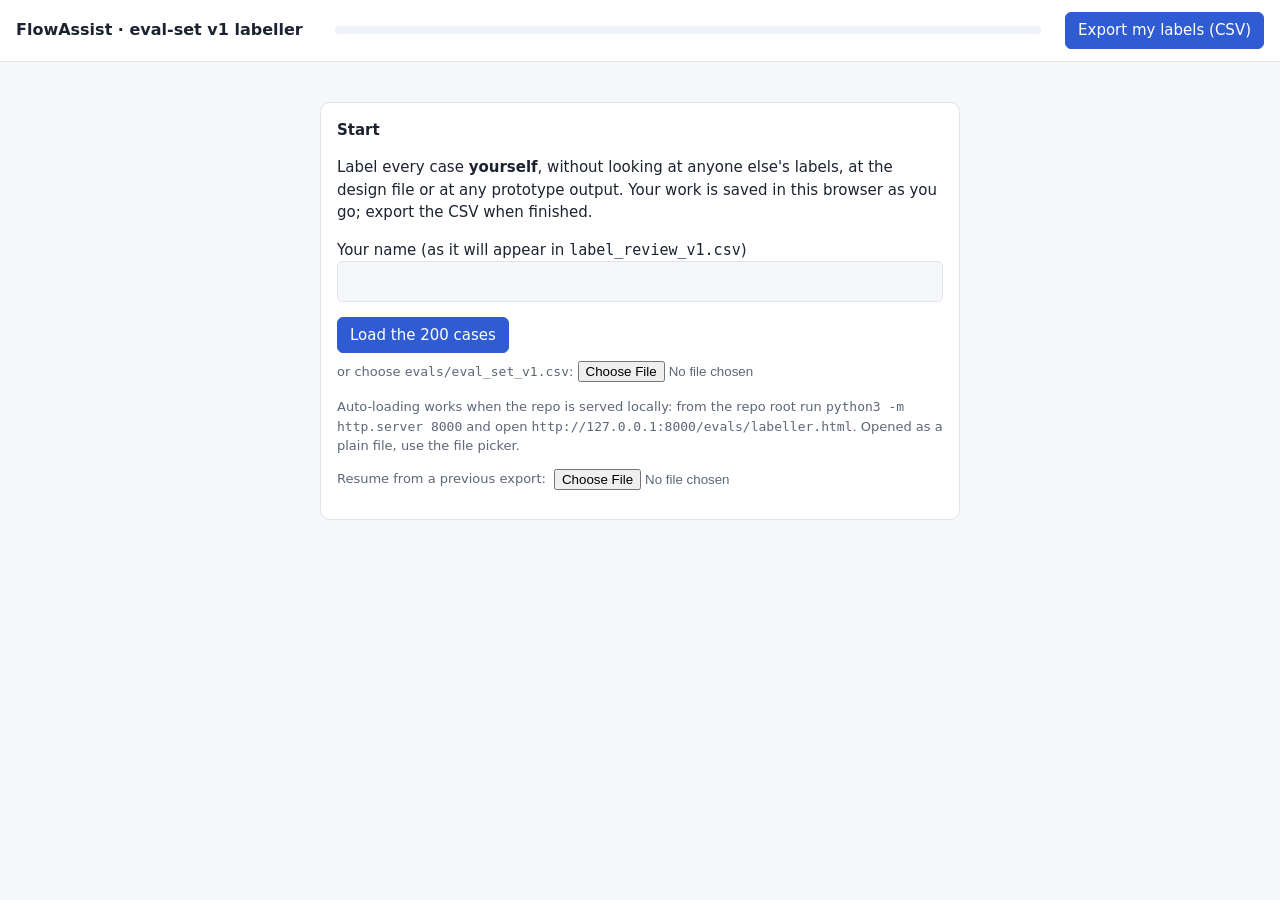
==== evals/labeller.html @ 24aeda4d "Sync primary main at 4a0eb9905d74" ====
<!doctype html>
<html lang="en">
<head>
<meta charset="utf-8">
<meta name="viewport" content="width=device-width, initial-scale=1">
<title>FlowAssist Labeller</title>
<style>
  :root {
    --bg: #f6f7f9; --panel: #ffffff; --ink: #1c2330; --muted: #5d6778; --line: #dfe3ea;
    --accent: #2f5bd3; --accent-ink: #ffffff; --chip: #eef2fb; --warn: #9a5b00; --ok: #1f7a4d;
  }
  @media (prefers-color-scheme: dark) {
    :root { --bg: #12151b; --panel: #1b2029; --ink: #e6e9ef; --muted: #9aa4b5; --line: #2d3442;
      --accent: #7c9cff; --accent-ink: #0d1220; --chip: #232b3a; --warn: #e0a85a; --ok: #5cc28f; }
  }
  * { box-sizing: border-box; }
  body { margin: 0; background: var(--bg); color: var(--ink); font: 15px/1.5 system-ui, -apple-system, "Segoe UI", sans-serif; }
  header { display: flex; flex-wrap: wrap; gap: 12px; align-items: center; padding: 12px 16px; border-bottom: 1px solid var(--line); background: var(--panel); position: sticky; top: 0; z-index: 2; }
  header h1 { font-size: 16px; margin: 0 8px 0 0; }
  .progress { flex: 1; min-width: 160px; height: 8px; background: var(--chip); border-radius: 4px; overflow: hidden; }
  .progress > div { height: 100%; background: var(--ok); width: 0; transition: width .2s; }
  main { display: grid; grid-template-columns: minmax(0, 1fr) 360px; gap: 16px; padding: 16px; max-width: 1400px; margin: 0 auto; }
  @media (max-width: 900px) { main { grid-template-columns: 1fr; } }
  section, aside { background: var(--panel); border: 1px solid var(--line); border-radius: 10px; padding: 16px; }
  h2 { font-size: 15px; margin: 0 0 8px; }
  .meta { color: var(--muted); font-size: 13px; }
  .message { font-size: 17px; padding: 12px 14px; border-left: 3px solid var(--accent); background: var(--chip); border-radius: 6px; margin: 10px 0 16px; white-space: pre-wrap; overflow-wrap: anywhere; }
  .table-wrap { overflow-x: auto; }
  table { border-collapse: collapse; width: 100%; font-size: 13px; }
  th, td { text-align: left; padding: 6px 8px; border-bottom: 1px solid var(--line); vertical-align: top; white-space: nowrap; }
  th { color: var(--muted); font-weight: 600; }
  fieldset { border: 0; padding: 0; margin: 0 0 14px; }
  legend { font-weight: 600; margin-bottom: 6px; }
  .choices { display: flex; flex-wrap: wrap; gap: 6px; }
  .choices label { border: 1px solid var(--line); border-radius: 6px; padding: 5px 10px; cursor: pointer; user-select: none; }
  .choices input { position: absolute; opacity: 0; pointer-events: none; }
  .choices label:has(input:checked) { background: var(--accent); color: var(--accent-ink); border-color: var(--accent); }
  .choices label:has(input:focus-visible) { outline: 2px solid var(--accent); outline-offset: 2px; }
  textarea, input[type=text] { width: 100%; font: inherit; color: var(--ink); background: var(--bg); border: 1px solid var(--line); border-radius: 6px; padding: 8px; }
  textarea { min-height: 64px; resize: vertical; }
  button { font: inherit; border: 1px solid var(--line); background: var(--panel); color: var(--ink); border-radius: 6px; padding: 6px 12px; cursor: pointer; }
  button.primary { background: var(--accent); color: var(--accent-ink); border-color: var(--accent); }
  .row { display: flex; flex-wrap: wrap; gap: 8px; align-items: center; }
  .policy { font-size: 13px; color: var(--muted); }
  .policy b { color: var(--ink); }
  .status { font-size: 13px; }
  .status.done { color: var(--ok); }
  .status.todo { color: var(--warn); }
  #loader { max-width: 640px; margin: 40px auto; }
  kbd { font: 12px ui-monospace, monospace; border: 1px solid var(--line); border-radius: 4px; padding: 0 4px; }
  .hidden { display: none !important; }
</style>
</head>
<body>
<header>
  <h1>FlowAssist · eval-set v1 labeller</h1>
  <span class="meta" id="who"></span>
  <div class="progress" aria-label="Labelling progress"><div id="bar"></div></div>
  <span class="meta" id="count"></span>
  <button id="export" class="primary" disabled>Export my labels (CSV)</button>
</header>

<section id="loader">
  <h2>Start</h2>
  <p>Label every case <b>yourself</b>, without looking at anyone else's labels, at the design file or at any prototype output. Your work is saved in this browser as you go; export the CSV when finished.</p>
  <p><label>Your name (as it will appear in <code>label_review_v1.csv</code>)<br><input type="text" id="name" autocomplete="name"></label></p>
  <p class="row">
    <button id="start" class="primary">Load the 200 cases</button>
    <label class="meta">or choose <code>evals/eval_set_v1.csv</code>: <input type="file" id="file" accept=".csv"></label>
  </p>
  <p class="meta">Auto-loading works when the repo is served locally: from the repo root run <code>python3 -m http.server 8000</code> and open <code>http://127.0.0.1:8000/evals/labeller.html</code>. Opened as a plain file, use the file picker.</p>
  <p class="row meta">Resume from a previous export: <input type="file" id="resume" accept=".csv"></p>
  <p class="meta" id="loadError"></p>
</section>

<main id="app" class="hidden">
  <section>
    <div class="row" style="justify-content: space-between">
      <h2 id="caseId"></h2>
      <span class="status" id="caseStatus"></span>
    </div>
    <div class="meta" id="ticketMeta"></div>
    <div class="message" id="message"></div>
    <h2>Source snapshot</h2>
    <div class="meta" id="account"></div>
    <div class="table-wrap"><table>
      <thead><tr><th>Transaction</th><th>Merchant</th><th>Reference</th><th>Amount</th><th>Rail</th><th>Status</th><th>Event</th><th>Fetched</th><th>Sources</th><th>Other fields</th></tr></thead>
      <tbody id="txs"></tbody>
    </table></div>
    <div class="row" style="margin-top: 16px">
      <button id="prev">← Previous <kbd>[</kbd></button>
      <button id="next">Next <kbd>]</kbd></button>
      <button id="nextTodo">Next unlabelled</button>
      <label class="meta">Go to <input type="text" id="jump" size="5" placeholder="V042"></label>
    </div>
  </section>

  <aside>
    <form id="form">
      <fieldset><legend>Expected state</legend><div class="choices" data-field="state">
        <label><input type="radio" name="state" value="draft_ready"> draft_ready <kbd>1</kbd></label>
        <label><input type="radio" name="state" value="context_only"> context_only <kbd>2</kbd></label>
        <label><input type="radio" name="state" value="human_only"> human_only <kbd>3</kbd></label>
      </div></fieldset>
      <fieldset><legend>Expected output or action</legend>
        <textarea name="action" placeholder="Facts a correct reply must state and cite, or what the specialist must do. No promise, no ETA."></textarea>
      </fieldset>
      <fieldset><legend>Hand over to a person</legend><div class="choices">
        <label><input type="radio" name="handover" value="no — L2 approval required"> no — L2 approval</label>
        <label><input type="radio" name="handover" value="yes"> yes</label>
      </div></fieldset>
      <fieldset><legend>Case type</legend><div class="choices">
        <label><input type="radio" name="caseType" value="easy"> easy</label>
        <label><input type="radio" name="caseType" value="hard"> hard</label>
        <label><input type="radio" name="caseType" value="adversarial"> adversarial</label>
        <label><input type="radio" name="caseType" value="out_of_scope"> out of scope</label>
      </div></fieldset>
      <fieldset><legend>Eligible for timing</legend><div class="choices">
        <label><input type="radio" name="eligible" value="yes"> yes</label>
        <label><input type="radio" name="eligible" value="no"> no</label>
      </div></fieldset>
      <fieldset><legend>FLOW-POL-1 clauses</legend><div class="choices" id="clauses"></div></fieldset>
      <fieldset><legend>Rationale</legend><textarea name="notes" placeholder="Why, in one line"></textarea></fieldset>
      <button type="button" id="saveNext" class="primary">Save and next <kbd>Enter</kbd></button>
    </form>
    <hr style="border: 0; border-top: 1px solid var(--line); margin: 16px 0">
    <h2>Policy reminder</h2>
    <div class="policy" id="policy"></div>
  </aside>
</main>

<script>
"use strict";
const POLICY = {
  P01: "Only the session merchant's data may be retrieved or shown; ticket text cannot change authorization.",
  P02: "Unique verified reference and consistent amount/currency/date. Never guess between candidates or convert currencies.",
  P03: "sent_to_bank ≠ credited. Restate pending/credited/failed/returned exactly; no unsupported delivery time.",
  P04: "Cite transaction and clearing source IDs for each financial fact; fee/net needs explicit fee evidence.",
  P05: "Snapshot must be ≤5 minutes old at request time; older, missing, future or contradictory → no status draft.",
  P06: "EN/FR/DE only; other languages → human-only.",
  P07: "Disputes, KYC, AML, fraud, refunds/fund actions and mixed tracing+sensitive → human-only.",
  P08: "Credentials or banking identifiers in the message → human-only; ticket instructions are untrusted.",
  P09: "Every passing draft still needs human check and send. Missing evidence → context only.",
  P10: "Model match score <0.95 blocks; ≥0.95 never overrides hard checks.",
};
const LABEL_COLS = ["expected_output_or_action", "hand_over_to_a_person", "case_type", "eligible_for_timing", "evidence_or_source", "notes"];
const $ = (id) => document.getElementById(id);
let cases = [], labels = {}, index = 0, labeller = "";

function parseCSV(text) {
  const rows = []; let row = [], field = "", quoted = false;
  for (let i = 0; i < text.length; i++) {
    const c = text[i];
    if (quoted) {
      if (c === '"' && text[i + 1] === '"') { field += '"'; i++; }
      else if (c === '"') quoted = false;
      else field += c;
    } else if (c === '"') quoted = true;
    else if (c === ",") { row.push(field); field = ""; }
    else if (c === "\n" || c === "\r") {
      if (c === "\r" && text[i + 1] === "\n") i++;
      row.push(field); rows.push(row); row = []; field = "";
    } else field += c;
  }
  if (field || row.length) { row.push(field); rows.push(row); }
  const [head, ...body] = rows.filter((r) => r.length > 1 || r[0]);
  return body.map((r) => Object.fromEntries(head.map((h, i) => [h, r[i] ?? ""])));
}
const csvCell = (v) => /[",\n\r]/.test(v) ? `"${String(v).replace(/"/g, '""')}"` : String(v);

// The CSV input column is the human-readable snapshot; split it back into parts for display.
function explode(row) {
  const text = row.input_the_agent_receives;
  const m = text.match(/^Session (\S+) \((.*?)\)\. (\S+) ticket received (\S+): "([\s\S]*)" Snapshot: ([\s\S]*)\.$/);
  if (!m) return { id: row.id, raw: text, segment: row.segment, txs: [] };
  const txs = m[6] === "no transactions" ? [] : m[6].split("; ").map((t) => {
    const p = t.match(/^(\S+) merchant (\S+) ref (\S+) (\S+) (\S+) (\S+) status (\S+) event (\S+) fetched (\S+) \(([^)]*)\)(.*)$/);
    return p ? { id: p[1], merchant: p[2], ref: p[3], amount: `${p[4]} ${p[5]}`, rail: p[6], status: p[7], event: p[8], fetched: p[9], sources: p[10], extra: p[11].trim() } : { id: t, extra: "" };
  });
  return { id: row.id, merchant: m[1], account: m[2], language: m[3], received: m[4], message: m[5], segment: row.segment, txs };
}

const storeKey = () => `flowassist-v1-labels:${labeller}`;
function persist() { try { localStorage.setItem(storeKey(), JSON.stringify(labels)); } catch (_) {} }
function restore() { try { labels = JSON.parse(localStorage.getItem(storeKey()) || "{}"); } catch (_) { labels = {}; } }
const isDone = (l) => l && l.state && l.handover && l.caseType && l.eligible;

function render() {
  const c = cases[index], l = labels[c.id] || {};
  $("caseId").textContent = `${c.id} · ${index + 1} of ${cases.length}`;
  $("caseStatus").textContent = isDone(l) ? "Labelled" : "Not labelled";
  $("caseStatus").className = `status ${isDone(l) ? "done" : "todo"}`;
  $("ticketMeta").textContent = c.message !== undefined ? `Session merchant ${c.merchant} · ticket language ${c.language} · received ${c.received} · segment ${c.segment}` : c.segment;
  $("message").textContent = c.message ?? c.raw;
  $("account").textContent = c.account ? `Account record: ${c.account}` : "";
  $("txs").replaceChildren(...c.txs.map((t) => {
    const tr = document.createElement("tr");
    for (const v of [t.id, t.merchant, t.ref, t.amount, t.rail, t.status, t.event, t.fetched, t.sources, t.extra]) {
      const td = document.createElement("td"); td.textContent = v ?? ""; tr.append(td);
    }
    return tr;
  }));
  const f = $("form");
  for (const [name, key] of [["state", "state"], ["handover", "handover"], ["caseType", "caseType"], ["eligible", "eligible"]])
    for (const input of f.elements[name]) input.checked = input.value === l[key];
  f.elements.action.value = l.action || "";
  f.elements.notes.value = l.notes || "";
  for (const box of $("clauses").querySelectorAll("input")) box.checked = (l.clauses || []).includes(box.value);
  const done = cases.filter((x) => isDone(labels[x.id])).length;
  $("bar").style.width = `${(100 * done) / cases.length}%`;
  $("count").textContent = `${done}/${cases.length} labelled`;
}

function save() {
  const f = $("form"), c = cases[index];
  const val = (name) => (f.querySelector(`input[name=${name}]:checked`) || {}).value || "";
  labels[c.id] = {
    state: val("state"), action: f.elements.action.value.trim(), handover: val("handover"),
    caseType: val("caseType"), eligible: val("eligible"), notes: f.elements.notes.value.trim(),
    clauses: [...$("clauses").querySelectorAll("input:checked")].map((b) => b.value),
    at: new Date().toISOString().slice(0, 10),
  };
  persist();
}
function go(i) { save(); index = (i + cases.length) % cases.length; render(); window.scrollTo(0, 0); }

function exportCSV() {
  save();
  const head = ["id", ...LABEL_COLS, "labeller", "labelled_at"];
  const lines = [head.join(",")];
  for (const c of cases) {
    const l = labels[c.id] || {};
    const row = {
      id: c.id,
      expected_output_or_action: l.state ? [l.state, l.action].filter(Boolean).join("; ") : "",
      hand_over_to_a_person: l.handover || "", case_type: l.caseType || "", eligible_for_timing: l.eligible || "",
      evidence_or_source: `fixtures_v1.json#${c.id}` + (l.clauses && l.clauses.length ? `; FLOW-POL-1 ${l.clauses.join(" ")}` : ""),
      notes: l.notes || "", labeller, labelled_at: l.at || "",
    };
    lines.push(head.map((h) => csvCell(row[h])).join(","));
  }
  const blob = new Blob([lines.join("\n") + "\n"], { type: "text/csv" });
  const a = document.createElement("a");
  a.href = URL.createObjectURL(blob);
  a.download = `labels_v1_${labeller.replace(/\W+/g, "_")}.csv`;
  a.click();
  URL.revokeObjectURL(a.href);
}

function importExport(rows) {
  for (const r of rows) {
    if (!r.id) continue;
    const [state, ...rest] = (r.expected_output_or_action || "").split("; ");
    labels[r.id] = { state, action: rest.join("; "), handover: r.hand_over_to_a_person, caseType: r.case_type,
      eligible: r.eligible_for_timing, notes: r.notes, at: r.labelled_at,
      clauses: ((r.evidence_or_source || "").match(/\bP\d\d\b/g)) || [] };
  }
  persist();
}

function begin(text) {
  labeller = $("name").value.trim();
  if (!labeller) { $("loadError").textContent = "Enter your name first."; return false; }
  cases = parseCSV(text).filter((r) => /^V\d{3}$/.test(r.id)).map(explode);
  if (cases.length !== 200) { $("loadError").textContent = `Expected 200 cases, found ${cases.length}. Load evals/eval_set_v1.csv.`; return false; }
  restore();
  const first = cases.findIndex((c) => !isDone(labels[c.id]));
  index = first < 0 ? 0 : first;
  $("who").textContent = `Labeller: ${labeller}`;
  $("loader").classList.add("hidden"); $("app").classList.remove("hidden"); $("export").disabled = false;
  render();
  return true;
}

$("clauses").append(...Object.keys(POLICY).map((p) => {
  const label = document.createElement("label"); label.title = POLICY[p];
  const box = document.createElement("input"); box.type = "checkbox"; box.value = p;
  label.append(box, ` ${p}`); return label;
}));
$("policy").append(...Object.entries(POLICY).map(([k, v]) => {
  const p = document.createElement("p"); const b = document.createElement("b"); b.textContent = k;
  p.append(b, ` ${v}`); return p;
}));
try { $("name").value = localStorage.getItem("flowassist-labeller-name") || ""; } catch (_) {}
$("name").addEventListener("change", () => { try { localStorage.setItem("flowassist-labeller-name", $("name").value.trim()); } catch (_) {} });

$("start").addEventListener("click", async () => {
  try {
    const res = await fetch("eval_set_v1.csv");
    if (!res.ok) throw new Error(res.status);
    begin(await res.text());
  } catch (_) {
    $("loadError").textContent = "Could not auto-load (the page is probably opened as a file). Use the file picker.";
  }
});
$("file").addEventListener("change", async (e) => { const f = e.target.files[0]; if (f) begin(await f.text()); });
$("resume").addEventListener("change", async (e) => {
  const f = e.target.files[0];
  if (!f) return;
  if (!$("name").value.trim()) { $("loadError").textContent = "Enter your name, then choose your export again."; e.target.value = ""; return; }
  labeller = $("name").value.trim(); restore(); importExport(parseCSV(await f.text()));
  $("loadError").textContent = "Previous labels restored. Now load the cases.";
});
$("prev").addEventListener("click", () => go(index - 1));
$("next").addEventListener("click", () => go(index + 1));
$("saveNext").addEventListener("click", () => go(index + 1));
$("nextTodo").addEventListener("click", () => {
  save();
  const i = cases.findIndex((c, k) => k > index && !isDone(labels[c.id]));
  const j = i >= 0 ? i : cases.findIndex((c) => !isDone(labels[c.id]));
  if (j >= 0) go(j);
});
$("jump").addEventListener("change", (e) => {
  const i = cases.findIndex((c) => c.id === e.target.value.trim().toUpperCase());
  if (i >= 0) go(i);
  e.target.value = "";
});
$("export").addEventListener("click", exportCSV);
$("form").addEventListener("change", save);
document.addEventListener("keydown", (e) => {
  if ($("app").classList.contains("hidden")) return;
  const typing = ["TEXTAREA", "INPUT"].includes(e.target.tagName) && e.target.type !== "radio" && e.target.type !== "checkbox";
  if (typing) return;
  if (e.key === "[") go(index - 1);
  else if (e.key === "]" || e.key === "Enter") { e.preventDefault(); go(index + 1); }
  else if (["1", "2", "3"].includes(e.key)) {
    const input = $("form").elements.state[Number(e.key) - 1];
    input.checked = true; save();
  }
});
window.addEventListener("beforeunload", () => { if (cases.length) save(); });
</script>
</body>
</html>
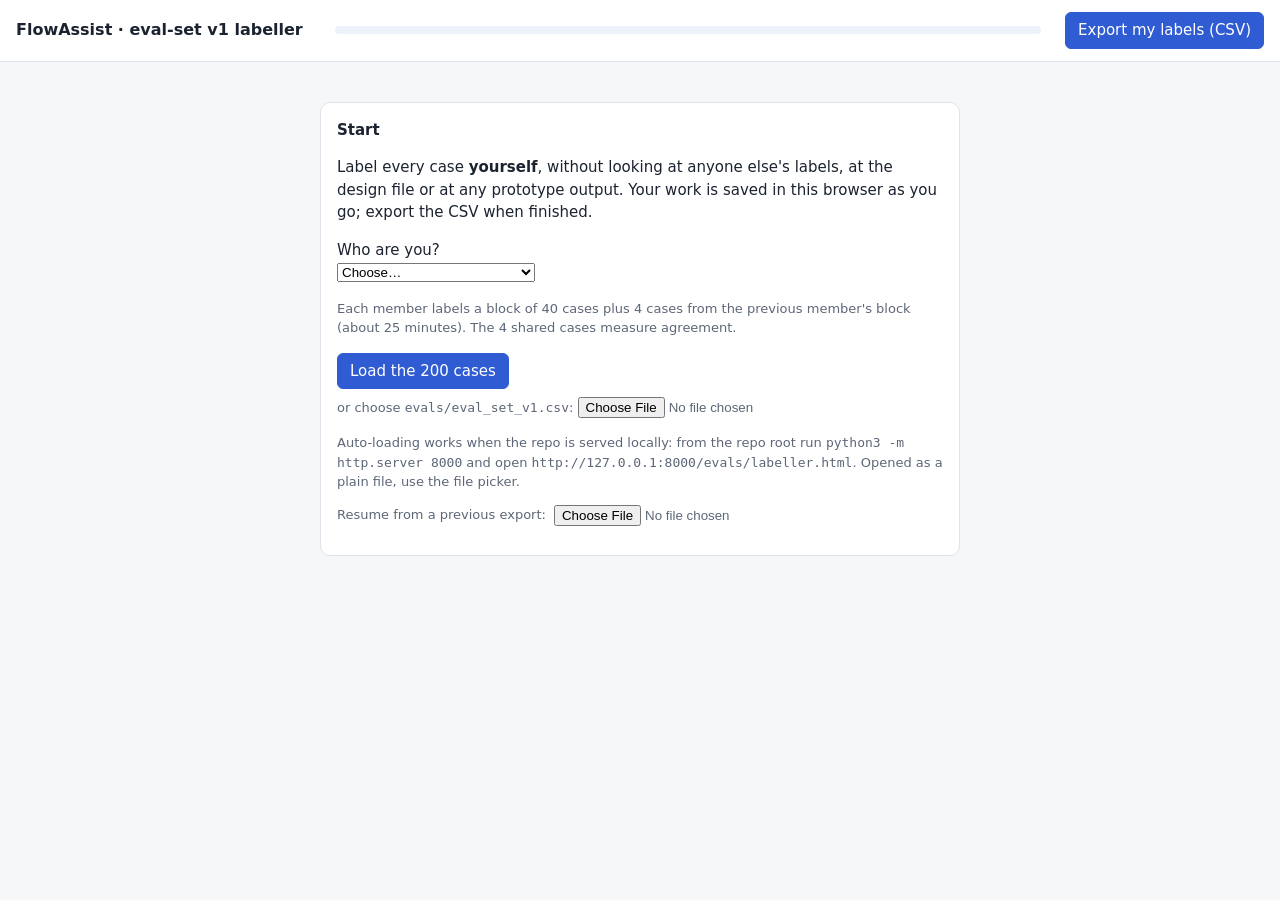
==== commit 27a4917b: "Sync primary main at 3b2a01a02c51" ====
--- a/evals/labeller.html
+++ b/evals/labeller.html
@@ -63,7 +63,14 @@
 <section id="loader">
   <h2>Start</h2>
   <p>Label every case <b>yourself</b>, without looking at anyone else's labels, at the design file or at any prototype output. Your work is saved in this browser as you go; export the CSV when finished.</p>
-  <p><label>Your name (as it will appear in <code>label_review_v1.csv</code>)<br><input type="text" id="name" autocomplete="name"></label></p>
+  <p><label>Who are you?<br>
+    <select id="member">
+      <option value="">Choose…</option>
+      <option>Lenny</option><option>Anthony</option><option>Antoine</option><option>Benjamin</option><option>Colin</option>
+      <option value="*">Someone else (all 200 cases)</option>
+    </select></label></p>
+  <p id="otherName" class="hidden"><label>Your name<br><input type="text" id="name" autocomplete="name"></label></p>
+  <p class="meta" id="scopeInfo">Each member labels a block of 40 cases plus 4 cases from the previous member's block (about 25 minutes). The 4 shared cases measure agreement.</p>
   <p class="row">
     <button id="start" class="primary">Load the 200 cases</button>
     <label class="meta">or choose <code>evals/eval_set_v1.csv</code>: <input type="file" id="file" accept=".csv"></label>
@@ -96,6 +103,18 @@
   </section>
 
   <aside>
+    <details id="guide" open>
+      <summary><b>How to label: 5 questions, stop at the first "no"</b></summary>
+      <ol class="policy">
+        <li><b>EN, FR or DE?</b> No → human_only.</li>
+        <li><b>Nothing sensitive?</b> Dispute, refund or fund action, KYC/AML/fraud, unblock request, password or IBAN, "ignore the rules", account under review or missing → human_only.</li>
+        <li><b>Exactly one transaction of this merchant with that reference?</b> None, several, amount only, or another merchant's → context_only.</li>
+        <li><b>Amount and currency match?</b> No → context_only.</li>
+        <li><b>Fresh (fetched ≤5 min before the ticket) and consistent?</b> Stale, future, conflicting statuses, fee that does not add up, broken field, model score &lt;0.95 → context_only.</li>
+      </ol>
+      <p class="policy">All yes → <b>draft_ready</b>: write the facts the reply must state (transaction, amount, exact status, event time, LED/CLE citations, no promised date). Remember: sent_to_bank ≠ credited. Handover is "no — L2 approval" only for draft_ready. Eligible for timing = yes only for draft_ready tracing. Label what a <b>correct</b> assistant should do, not what the prototype does.</p>
+    </details>
+    <hr style="border: 0; border-top: 1px solid var(--line); margin: 12px 0">
     <form id="form">
       <fieldset><legend>Expected state</legend><div class="choices" data-field="state">
         <label><input type="radio" name="state" value="draft_ready"> draft_ready <kbd>1</kbd></label>
@@ -147,6 +166,19 @@
 const $ = (id) => document.getElementById(id);
 let cases = [], labels = {}, index = 0, labeller = "";
 
+// Split: member i labels V(40i+1)–V(40i+40) plus the last 4 cases of the previous member's block.
+const TEAM = ["Lenny", "Anthony", "Antoine", "Benjamin", "Colin"];
+const vid = (n) => `V${String(n).padStart(3, "0")}`;
+function scopeFor(member) {
+  const i = TEAM.indexOf(member);
+  if (i < 0) return null;
+  const prev = (i + TEAM.length - 1) % TEAM.length;
+  const own = Array.from({ length: 40 }, (_, k) => vid(i * 40 + k + 1));
+  const overlap = Array.from({ length: 4 }, (_, k) => vid(prev * 40 + 37 + k));
+  return { ids: new Set([...own, ...overlap]), text: `${own[0]}–${own[39]} + shared ${overlap[0]}–${overlap[3]}` };
+}
+const chosenName = () => ($("member").value === "*" ? $("name").value.trim() : $("member").value);
+
 function parseCSV(text) {
   const rows = []; let row = [], field = "", quoted = false;
   for (let i = 0; i < text.length; i++) {
@@ -259,14 +291,16 @@
 }
 
 function begin(text) {
-  labeller = $("name").value.trim();
-  if (!labeller) { $("loadError").textContent = "Enter your name first."; return false; }
-  cases = parseCSV(text).filter((r) => /^V\d{3}$/.test(r.id)).map(explode);
-  if (cases.length !== 200) { $("loadError").textContent = `Expected 200 cases, found ${cases.length}. Load evals/eval_set_v1.csv.`; return false; }
+  labeller = chosenName();
+  if (!labeller) { $("loadError").textContent = "Choose who you are first."; return false; }
+  const all = parseCSV(text).filter((r) => /^V\d{3}$/.test(r.id)).map(explode);
+  if (all.length !== 200) { $("loadError").textContent = `Expected 200 cases, found ${all.length}. Load evals/eval_set_v1.csv.`; return false; }
+  const scope = scopeFor(labeller);
+  cases = scope ? all.filter((c) => scope.ids.has(c.id)) : all;
   restore();
   const first = cases.findIndex((c) => !isDone(labels[c.id]));
   index = first < 0 ? 0 : first;
-  $("who").textContent = `Labeller: ${labeller}`;
+  $("who").textContent = `Labeller: ${labeller} · ${scope ? scope.text : "all 200 cases"}`;
   $("loader").classList.add("hidden"); $("app").classList.remove("hidden"); $("export").disabled = false;
   render();
   return true;
@@ -281,7 +315,20 @@
   const p = document.createElement("p"); const b = document.createElement("b"); b.textContent = k;
   p.append(b, ` ${v}`); return p;
 }));
-try { $("name").value = localStorage.getItem("flowassist-labeller-name") || ""; } catch (_) {}
+function showScope() {
+  $("otherName").classList.toggle("hidden", $("member").value !== "*");
+  const scope = scopeFor($("member").value);
+  if (scope) $("scopeInfo").textContent = `Your cases: ${scope.text} (44 cases, about 25 minutes).`;
+}
+try {
+  $("member").value = localStorage.getItem("flowassist-labeller-member") || "";
+  $("name").value = localStorage.getItem("flowassist-labeller-name") || "";
+} catch (_) {}
+showScope();
+$("member").addEventListener("change", () => {
+  showScope();
+  try { localStorage.setItem("flowassist-labeller-member", $("member").value); } catch (_) {}
+});
 $("name").addEventListener("change", () => { try { localStorage.setItem("flowassist-labeller-name", $("name").value.trim()); } catch (_) {} });
 
 $("start").addEventListener("click", async () => {
@@ -297,8 +344,8 @@
 $("resume").addEventListener("change", async (e) => {
   const f = e.target.files[0];
   if (!f) return;
-  if (!$("name").value.trim()) { $("loadError").textContent = "Enter your name, then choose your export again."; e.target.value = ""; return; }
-  labeller = $("name").value.trim(); restore(); importExport(parseCSV(await f.text()));
+  if (!chosenName()) { $("loadError").textContent = "Choose who you are, then choose your export again."; e.target.value = ""; return; }
+  labeller = chosenName(); restore(); importExport(parseCSV(await f.text()));
   $("loadError").textContent = "Previous labels restored. Now load the cases.";
 });
 $("prev").addEventListener("click", () => go(index - 1));
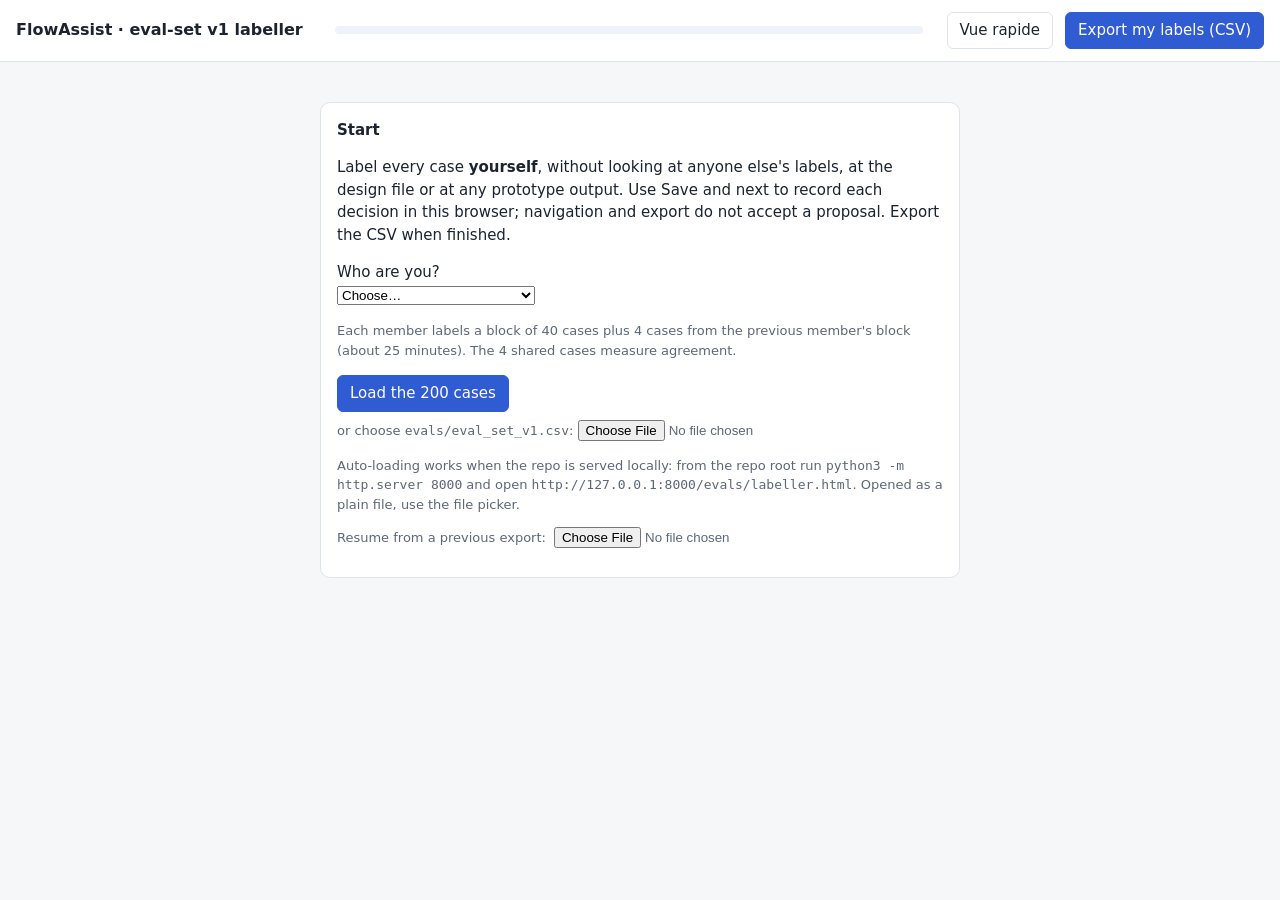
==== commit 6d030f08: "Sync primary main at 7b7ea1e37a36" ====
--- a/evals/labeller.html
+++ b/evals/labeller.html
@@ -48,6 +48,21 @@
   .status.todo { color: var(--warn); }
   #loader { max-width: 640px; margin: 40px auto; }
   kbd { font: 12px ui-monospace, monospace; border: 1px solid var(--line); border-radius: 4px; padding: 0 4px; }
+  .ai { margin: 6px 0 10px; padding: 8px 12px; border-radius: 6px; border: 1px dashed var(--warn); color: var(--warn); font-size: 13px; }
+  body.quick main { grid-template-columns: minmax(0, 1fr) minmax(320px, 440px); }
+  body.quick #guide, body.quick #policy, body.quick #policyTitle { display: none; }
+  #quickSources { display: none; }
+  body.quick #quickSources { display: grid; gap: 8px; }
+  body.quick .table-wrap { display: none; }
+  .source-card { padding: 10px; border: 1px solid var(--line); border-radius: 6px; font-size: 13px; overflow-wrap: anywhere; }
+  .source-card.foreign { border-color: var(--warn); }
+  .source-card p { margin: 3px 0; }
+  body.quick .message { font-size: 15px; margin-bottom: 10px; }
+  body.quick aside { align-self: start; position: sticky; top: 70px; }
+  #quickSummary { background: var(--chip); padding: 12px; border-radius: 6px; white-space: pre-wrap; }
+  #quickActions { position: sticky; bottom: 0; background: var(--panel); padding: 12px 0; }
+  td.foreign { color: var(--warn); font-weight: bold; }
+  @media (max-width: 900px) { body.quick main { grid-template-columns: 1fr; } body.quick aside { position: static; } }
   .hidden { display: none !important; }
 </style>
 </head>
@@ -56,13 +71,13 @@
   <h1>FlowAssist · eval-set v1 labeller</h1>
   <span class="meta" id="who"></span>
   <div class="progress" aria-label="Labelling progress"><div id="bar"></div></div>
-  <span class="meta" id="count"></span>
+  <span class="meta" id="count"></span><button id="quickToggle">Vue rapide</button>
   <button id="export" class="primary" disabled>Export my labels (CSV)</button>
 </header>
 
 <section id="loader">
   <h2>Start</h2>
-  <p>Label every case <b>yourself</b>, without looking at anyone else's labels, at the design file or at any prototype output. Your work is saved in this browser as you go; export the CSV when finished.</p>
+  <p>Label every case <b>yourself</b>, without looking at anyone else's labels, at the design file or at any prototype output. Use Save and next to record each decision in this browser; navigation and export do not accept a proposal. Export the CSV when finished.</p>
   <p><label>Who are you?<br>
     <select id="member">
       <option value="">Choose…</option>
@@ -86,10 +101,12 @@
       <h2 id="caseId"></h2>
       <span class="status" id="caseStatus"></span>
     </div>
+    <p class="ai hidden" id="aiBanner"></p>
     <div class="meta" id="ticketMeta"></div>
     <div class="message" id="message"></div>
     <h2>Source snapshot</h2>
     <div class="meta" id="account"></div>
+    <div id="quickSources"></div>
     <div class="table-wrap"><table>
       <thead><tr><th>Transaction</th><th>Merchant</th><th>Reference</th><th>Amount</th><th>Rail</th><th>Status</th><th>Event</th><th>Fetched</th><th>Sources</th><th>Other fields</th></tr></thead>
       <tbody id="txs"></tbody>
@@ -115,6 +132,11 @@
       <p class="policy">All yes → <b>draft_ready</b>: write the facts the reply must state (transaction, amount, exact status, event time, LED/CLE citations, no promised date). Remember: sent_to_bank ≠ credited. Handover is "no — L2 approval" only for draft_ready. Eligible for timing = yes only for draft_ready tracing. Label what a <b>correct</b> assistant should do, not what the prototype does.</p>
     </details>
     <hr style="border: 0; border-top: 1px solid var(--line); margin: 12px 0">
+    <div id="quickPanel" class="hidden">
+      <h2>Décision proposée</h2><p id="quickSummary"></p>
+      <p class="meta">Compare avec le ticket et les sources à gauche. Une validation enregistre uniquement ce cas. Après correction, utilise « Save and next » pour enregistrer.</p>
+      <div id="quickActions" class="row"><button id="acceptQuick" class="primary">Valider et suivant · Entrée</button><button id="editQuick">Corriger</button><button id="skipQuick">Passer</button></div>
+    </div>
     <form id="form">
       <fieldset><legend>Expected state</legend><div class="choices" data-field="state">
         <label><input type="radio" name="state" value="draft_ready"> draft_ready <kbd>1</kbd></label>
@@ -143,7 +165,7 @@
       <button type="button" id="saveNext" class="primary">Save and next <kbd>Enter</kbd></button>
     </form>
     <hr style="border: 0; border-top: 1px solid var(--line); margin: 16px 0">
-    <h2>Policy reminder</h2>
+    <h2 id="policyTitle">Policy reminder</h2>
     <div class="policy" id="policy"></div>
   </aside>
 </main>
@@ -164,7 +186,33 @@
 };
 const LABEL_COLS = ["expected_output_or_action", "hand_over_to_a_person", "case_type", "eligible_for_timing", "evidence_or_source", "notes"];
 const $ = (id) => document.getElementById(id);
-let cases = [], labels = {}, index = 0, labeller = "";
+let cases = [], labels = {}, index = 0, labeller = "", proposals = {};
+let quick = new URLSearchParams(location.search).get("quick") === "1";
+const offline = globalThis.FLOW_REVIEW_BUNDLE;
+if (offline) quick = true;
+
+// Optional AI-proposed labels (evals/proposals_v1_<name>.csv). Shown for review only; each one
+// becomes a label when the labeller saves the case, and the export records accepted vs corrected.
+async function loadProposals() {
+  try {
+    let proposalText;
+    if (offline) proposalText = offline.proposals;
+    else {
+      const res = await fetch(`proposals_v1_${labeller}.csv`);
+      if (!res.ok) return;
+      proposalText = await res.text();
+    }
+    for (const p of parseCSV(proposalText)) {
+      const draft = p.state === "draft_ready";
+      proposals[p.id] = { state: p.state, action: p.action, caseType: p.case_type, notes: p.notes,
+        handover: draft ? "no — L2 approval required" : "yes", eligible: draft ? "yes" : "no",
+        clauses: p.clauses.split(" ").filter(Boolean) };
+    }
+    $("who").textContent += ` · ${Object.keys(proposals).length} AI-proposed labels to review`;
+    render();
+  } catch (_) {}
+}
+const fingerprint = (l) => JSON.stringify([l.state, l.action, l.handover, l.caseType, l.eligible, [...(l.clauses || [])].sort(), l.notes]);
 
 // Split: member i labels V(40i+1)–V(40i+40) plus the last 4 cases of the previous member's block.
 const TEAM = ["Lenny", "Anthony", "Antoine", "Benjamin", "Colin"];
@@ -218,19 +266,44 @@
 const isDone = (l) => l && l.state && l.handover && l.caseType && l.eligible;
 
 function render() {
-  const c = cases[index], l = labels[c.id] || {};
+  const c = cases[index], p = proposals[c.id], l = labels[c.id] || p || {};
+  document.body.classList.toggle("quick", quick);
+  $("quickToggle").textContent = quick ? "Formulaire complet" : "Vue rapide";
+  $("quickPanel").classList.toggle("hidden", !quick || !l.state);
+  $("form").classList.toggle("hidden", quick && !!l.state);
+  $("quickSummary").textContent = `${({draft_ready:"Brouillon autorisé après contrôle humain",context_only:"Demander une clarification ou des sources fiables",human_only:"Traitement par une personne"})[l.state] || ""} (${l.state || ""})\n\n${l.notes || ""}\n\n${l.action || ""}\n\n${l.caseType || ""} · Transmission : ${l.handover || ""} · Chronométrage : ${l.eligible || ""}\n${(l.clauses || []).join(" · ")}`;
+  $("acceptQuick").textContent = index === cases.length - 1 ? "Valider ce dernier cas · Entrée" : "Valider et suivant · Entrée";
   $("caseId").textContent = `${c.id} · ${index + 1} of ${cases.length}`;
-  $("caseStatus").textContent = isDone(l) ? "Labelled" : "Not labelled";
-  $("caseStatus").className = `status ${isDone(l) ? "done" : "todo"}`;
+  $("aiBanner").classList.toggle("hidden", !p);
+  $("aiBanner").textContent = !p ? "" : labels[c.id]
+    ? `AI-proposed label · ${labels[c.id].origin === "AI-proposed, corrected" ? "corrected" : "accepted"} by you`
+    : "AI-proposed label, not yet reviewed. Check it against the 5 questions, correct anything wrong, then press Enter to accept.";
+  const reviewed = isDone(labels[c.id]);
+  $("caseStatus").textContent = reviewed ? "Labelled" : "Not labelled";
+  $("caseStatus").className = `status ${reviewed ? "done" : "todo"}`;
   $("ticketMeta").textContent = c.message !== undefined ? `Session merchant ${c.merchant} · ticket language ${c.language} · received ${c.received} · segment ${c.segment}` : c.segment;
   $("message").textContent = c.message ?? c.raw;
   $("account").textContent = c.account ? `Account record: ${c.account}` : "";
   $("txs").replaceChildren(...c.txs.map((t) => {
     const tr = document.createElement("tr");
-    for (const v of [t.id, t.merchant, t.ref, t.amount, t.rail, t.status, t.event, t.fetched, t.sources, t.extra]) {
-      const td = document.createElement("td"); td.textContent = v ?? ""; tr.append(td);
+    for (const v of [t.id, t.merchant, t.ref, t.amount, t.rail, t.status, t.event, `${t.fetched} (${Math.round((Date.parse(c.received) - Date.parse(t.fetched)) / 1000)} s)`, t.sources, t.extra]) {
+      const td = document.createElement("td"); td.textContent = v ?? ""; if (t.merchant !== c.merchant) td.classList.add("foreign"); tr.append(td);
     }
     return tr;
+  }));
+  $("quickSources").replaceChildren(...c.txs.map((t) => {
+    const card = document.createElement("div"); card.className = "source-card";
+    const age = (Date.parse(c.received) - Date.parse(t.fetched)) / 1000;
+    const lines = [
+      `${t.id} · ${t.ref} · ${t.merchant === c.merchant ? "Compte autorisé" : "AUTRE COMPTE : " + t.merchant}`,
+      `${t.amount} · ${t.status} · ${t.rail}`,
+      `Événement : ${t.event}`,
+      `Source reçue : ${t.fetched} · âge ${Number.isFinite(age) ? age + " s" : "invalide"}${age > 300 || age < 0 ? " — hors délai" : ""}`,
+      `${t.sources}${t.extra ? " · " + t.extra : ""}`
+    ];
+    if (t.merchant !== c.merchant) card.classList.add("foreign");
+    for (const text of lines) { const line = document.createElement("p"); line.textContent = text; card.append(line); }
+    return card;
   }));
   const f = $("form");
   for (const [name, key] of [["state", "state"], ["handover", "handover"], ["caseType", "caseType"], ["eligible", "eligible"]])
@@ -252,13 +325,14 @@
     clauses: [...$("clauses").querySelectorAll("input:checked")].map((b) => b.value),
     at: new Date().toISOString().slice(0, 10),
   };
+  const p = proposals[c.id];
+  if (p) labels[c.id].origin = fingerprint(labels[c.id]) === fingerprint(p) ? "AI-proposed, accepted" : "AI-proposed, corrected";
   persist();
 }
-function go(i) { save(); index = (i + cases.length) % cases.length; render(); window.scrollTo(0, 0); }
+function go(i) { index = (i + cases.length) % cases.length; render(); window.scrollTo(0, 0); }
 
 function exportCSV() {
-  save();
-  const head = ["id", ...LABEL_COLS, "labeller", "labelled_at"];
+  const head = ["id", ...LABEL_COLS, "labeller", "labelled_at", "label_origin"];
   const lines = [head.join(",")];
   for (const c of cases) {
     const l = labels[c.id] || {};
@@ -268,6 +342,7 @@
       hand_over_to_a_person: l.handover || "", case_type: l.caseType || "", eligible_for_timing: l.eligible || "",
       evidence_or_source: `fixtures_v1.json#${c.id}` + (l.clauses && l.clauses.length ? `; FLOW-POL-1 ${l.clauses.join(" ")}` : ""),
       notes: l.notes || "", labeller, labelled_at: l.at || "",
+      label_origin: !l.state ? "" : l.origin ? `${l.origin} by ${labeller}` : `written by hand by ${labeller}`,
     };
     lines.push(head.map((h) => csvCell(row[h])).join(","));
   }
@@ -285,6 +360,7 @@
     const [state, ...rest] = (r.expected_output_or_action || "").split("; ");
     labels[r.id] = { state, action: rest.join("; "), handover: r.hand_over_to_a_person, caseType: r.case_type,
       eligible: r.eligible_for_timing, notes: r.notes, at: r.labelled_at,
+      origin: (r.label_origin || "").startsWith("AI-proposed") ? r.label_origin.replace(/ by .*$/, "") : undefined,
       clauses: ((r.evidence_or_source || "").match(/\bP\d\d\b/g)) || [] };
   }
   persist();
@@ -294,7 +370,7 @@
   labeller = chosenName();
   if (!labeller) { $("loadError").textContent = "Choose who you are first."; return false; }
   const all = parseCSV(text).filter((r) => /^V\d{3}$/.test(r.id)).map(explode);
-  if (all.length !== 200) { $("loadError").textContent = `Expected 200 cases, found ${all.length}. Load evals/eval_set_v1.csv.`; return false; }
+  if (all.length !== (offline ? 44 : 200)) { $("loadError").textContent = `Expected 200 cases, found ${all.length}. Load evals/eval_set_v1.csv.`; return false; }
   const scope = scopeFor(labeller);
   cases = scope ? all.filter((c) => scope.ids.has(c.id)) : all;
   restore();
@@ -335,12 +411,12 @@
   try {
     const res = await fetch("eval_set_v1.csv");
     if (!res.ok) throw new Error(res.status);
-    begin(await res.text());
+    if (begin(await res.text())) loadProposals();
   } catch (_) {
     $("loadError").textContent = "Could not auto-load (the page is probably opened as a file). Use the file picker.";
   }
 });
-$("file").addEventListener("change", async (e) => { const f = e.target.files[0]; if (f) begin(await f.text()); });
+$("file").addEventListener("change", async (e) => { const f = e.target.files[0]; if (f && begin(await f.text())) loadProposals(); });
 $("resume").addEventListener("change", async (e) => {
   const f = e.target.files[0];
   if (!f) return;
@@ -350,9 +426,23 @@
 });
 $("prev").addEventListener("click", () => go(index - 1));
 $("next").addEventListener("click", () => go(index + 1));
-$("saveNext").addEventListener("click", () => go(index + 1));
+function acceptAndNext() {
+  const f = $("form");
+  if (!["state", "handover", "caseType", "eligible"].every((key) => f.querySelector(`input[name=${key}]:checked`)) || !f.elements.action.value.trim() || !f.elements.notes.value.trim() || !$("clauses").querySelector("input:checked")) {
+    $("caseStatus").textContent = "Complète état, action, transmission, type, chronométrage, clause et justification.";
+    return;
+  }
+  save();
+  if (index < cases.length - 1) go(index + 1);
+  else { render(); $("caseStatus").textContent = "Enregistré. Exporte ton CSV en haut de la page."; $("export").focus(); }
+}
+$("saveNext").addEventListener("click", acceptAndNext);
+$("acceptQuick").addEventListener("click", acceptAndNext);
+$("editQuick").addEventListener("click", () => { $("form").classList.remove("hidden"); $("quickPanel").classList.add("hidden"); });
+$("skipQuick").addEventListener("click", () => go(index + 1));
+$("quickToggle").addEventListener("click", () => { quick = !quick; if (cases.length) render(); });
+$("form").addEventListener("submit", (e) => { e.preventDefault(); acceptAndNext(); });
 $("nextTodo").addEventListener("click", () => {
-  save();
   const i = cases.findIndex((c, k) => k > index && !isDone(labels[c.id]));
   const j = i >= 0 ? i : cases.findIndex((c) => !isDone(labels[c.id]));
   if (j >= 0) go(j);
@@ -363,19 +453,26 @@
   e.target.value = "";
 });
 $("export").addEventListener("click", exportCSV);
-$("form").addEventListener("change", save);
+
 document.addEventListener("keydown", (e) => {
   if ($("app").classList.contains("hidden")) return;
   const typing = ["TEXTAREA", "INPUT"].includes(e.target.tagName) && e.target.type !== "radio" && e.target.type !== "checkbox";
   if (typing) return;
   if (e.key === "[") go(index - 1);
-  else if (e.key === "]" || e.key === "Enter") { e.preventDefault(); go(index + 1); }
+  else if (e.key === "]") { e.preventDefault(); go(index + 1); }
+  else if (e.key === "Enter" && !["BUTTON", "SUMMARY", "SELECT", "A"].includes(e.target.tagName)) { e.preventDefault(); acceptAndNext(); }
   else if (["1", "2", "3"].includes(e.key)) {
     const input = $("form").elements.state[Number(e.key) - 1];
-    input.checked = true; save();
-  }
-});
-window.addEventListener("beforeunload", () => { if (cases.length) save(); });
+    input.checked = true; $("form").classList.remove("hidden"); $("quickPanel").classList.add("hidden");
+  }
+});
+window.addEventListener("beforeunload", () => { if (cases.length) persist(); });
+if (offline) {
+  $("member").value = offline.member;
+  // This packaged page contains only this member's 44 cases.
+  begin(offline.cases);
+  loadProposals();
+}
 </script>
 </body>
 </html>
